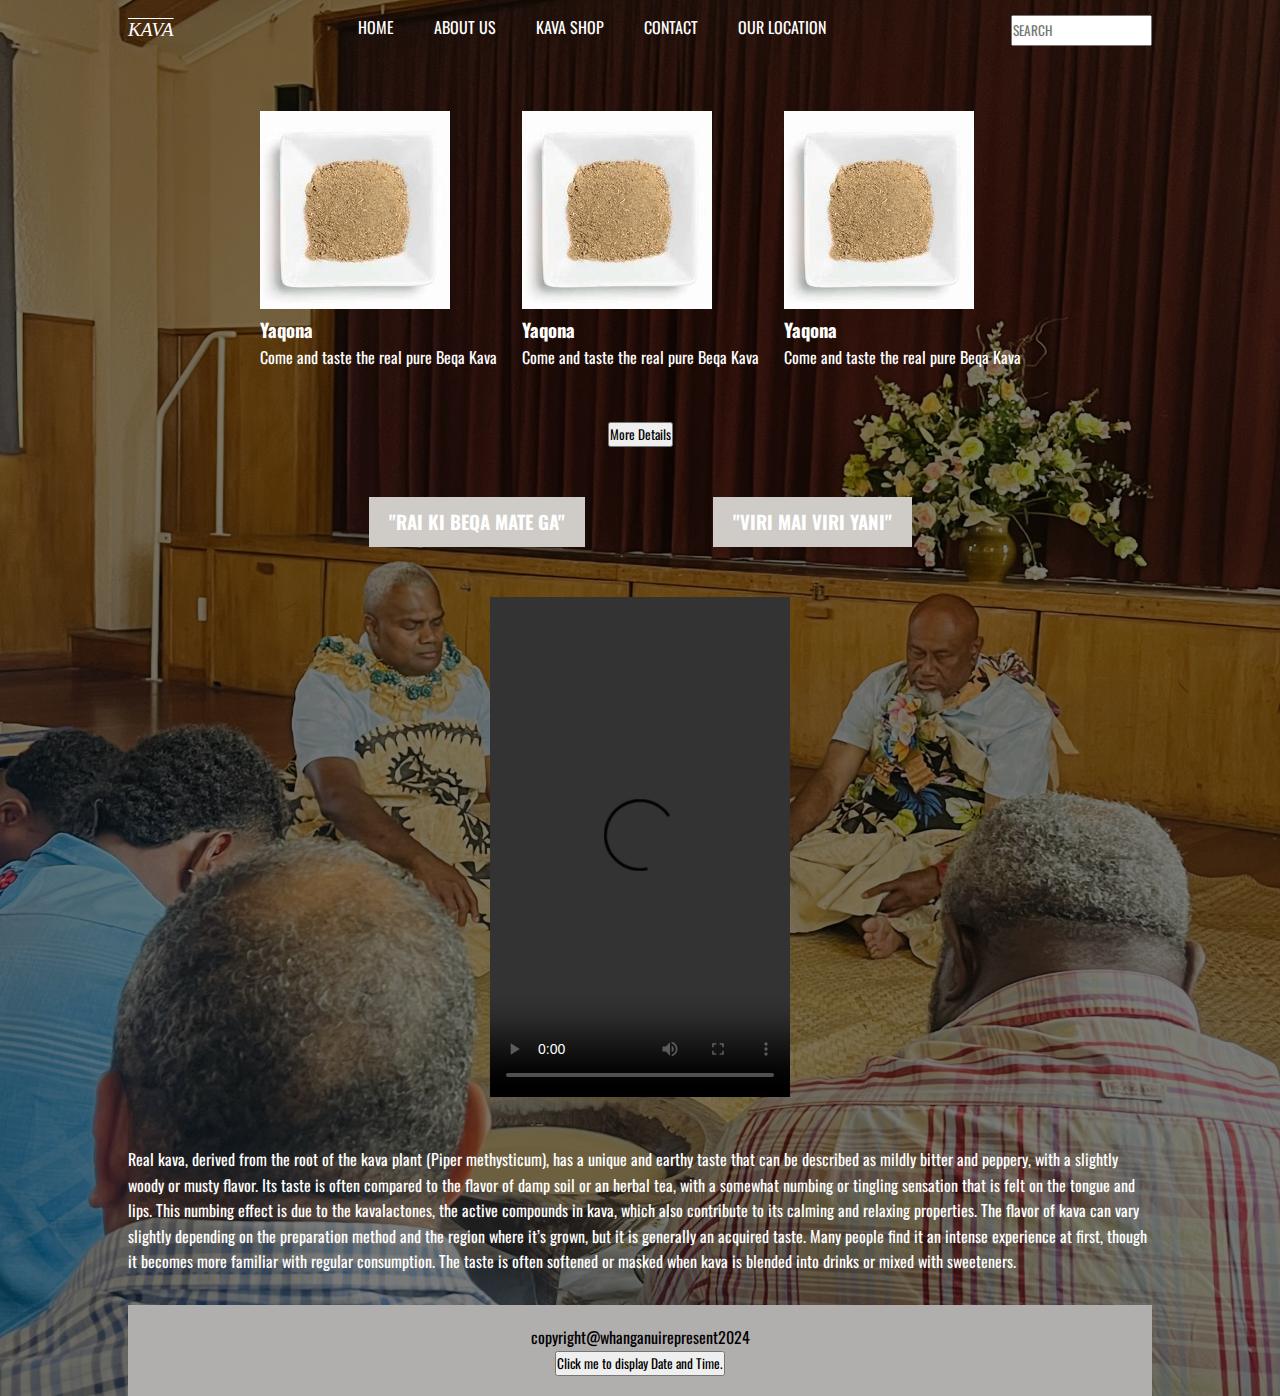
==== index.html @ 985a9b54 "website completed" ====
<!DOCTYPE html>
<html lang="en">
  <head>
    <meta charset="UTF-8" />
    <meta http-equiv="X-UA-Compatible" content="IE=edge" />
    <meta name="viewport" content="width=device-width, initial-scale=1.0" />
    <title>Document</title>
    <link
      rel="stylesheet"
      href="https://cdnjs.cloudflare.com/ajax/libs/font-awesome/6.6.0/css/all.min.css"
      integrity="sha512-Kc323vGBEqzTmouAECnVceyQqyqdsSiqLQISBL29aUW4U/M7pSPA/gEUZQqv1cwx4OnYxTxve5UMg5GT6L4JJg=="
      crossorigin="anonymous"
      referrerpolicy="no-referrer"
    />
    <link rel="stylesheet" href="styles.css" />
  </head>
  <body>
    <div class="home-container">
      <header>
        <div class="logo">KAVA</div>
        <ul class="nav-links">
          <li><a href="index.html">HOME</a></li>
          <li><a href="about.html">ABOUT US</a></li>
          <li><a href="kava-shop.html">KAVA SHOP</a></li>
          <li><a href="kava-shop.html">CONTACT</a></li>
          <li><a href="our-location.html">OUR LOCATION</a></li>
        </ul>
        <input type="text" placeholder="SEARCH" />
      </header>
   
    <div class="kava-container">
      <div>
        <img src="./images/Kava.jpg" alt="Yaqona Image" />
        <h3>Yaqona</h3>
        <p>Come and taste the real pure Beqa Kava</p>
      </div>
      <div>
        <img src="./images/Kava.jpg" alt="Yaqona Image" />
        <h3>Yaqona</h3>
        <p>Come and taste the real pure Beqa Kava</p>
      </div>
      <div>
        <img src="./images/Kava.jpg" alt="Yqona Image" />
        <h3>Yaqona</h3>
        <p>Come and taste the real pure Beqa Kava</p>
      </div>
    </div>
   <div style="text-align:center; margin-bottom:50px"><a href="kava-shop.html"> <button>
    More Details
  </button></a></div>
    <div class="toso-container" style="display:flex">
      <h3>"RAI KI BEQA MATE GA"</h3>
      <h3>"VIRI MAI VIRI YANI"</h3>
    </div>
    <div class="video-container">
       <video src="images/IMG_7968.MOV" controls height="500px"></video>
      <!-- <iframe -->
        <!-- width="560" -->
        <!-- height="315" -->
        <!-- src="https://www.youtube.com/embed/9Anozq6zSnQ?si=ALN3-ipqQYVb7SBo" -->
        <!-- title="YouTube video player" -->
        <!-- frameborder="0" -->
        <!-- allow="accelerometer; autoplay; clipboard-write; encrypted-media; gyroscope; picture-in-picture; web-share" -->
        <!-- referrerpolicy="strict-origin-when-cross-origin" -->
        <!-- allowfullscreen -->
      <!-- ></iframe> -->
    </div>
    <div class="description-container">
      <p>
        Real kava, derived from the root of the kava plant (Piper methysticum),
        has a unique and earthy taste that can be described as mildly bitter and
        peppery, with a slightly woody or musty flavor. Its taste is often
        compared to the flavor of damp soil or an herbal tea, with a somewhat
        numbing or tingling sensation that is felt on the tongue and lips. This
        numbing effect is due to the kavalactones, the active compounds in kava,
        which also contribute to its calming and relaxing properties. The flavor
        of kava can vary slightly depending on the preparation method and the
        region where it’s grown, but it is generally an acquired taste. Many
        people find it an intense experience at first, though it becomes more
        familiar with regular consumption. The taste is often softened or masked
        when kava is blended into drinks or mixed with sweeteners.
      </p>
    </div>
  </body>
  <footer>
    <p>copyright@whanganuirepresent2024</p> 
    <button type="button"
onclick="document.getElementById('demo').innerHTML = Date()">
Click me to display Date and Time.</button> 

<p id="demo"></p>
  </footer>
</div>
</html>
---- styles.css ----
@import url('https://fonts.googleapis.com/css2?family=Oswald:wght@200..700&display=swap');


*{
  margin: 0;
  padding: 0;
  box-sizing: border-box;
  line-height: 1.6;
  font-family: "Oswald", serif;
  text-decoration: none;
}

a{
  color: #fff;
}


body{
  width: 100vw;
}

/* header */
.container {
  width: 100%;
    color: rgb(15, 8, 8);
    padding: 20px 0;
    font-family: "Courier New", Courier, monospace;
  }


  header {
    width: 80%;
    margin: 0 auto;
    padding: 15px 0;
    display: flex;
    justify-content: space-between;
  }

  .nav-links {
    display: flex;
    gap: 40px;
  }
  .logo {
    font-family: Arial, Helvetica, sans-serif;
    font-size: large;
    text-decoration: wavy;
    text-decoration: overline;
    font-style: oblique;
    font-family: Georgia, "Times New Roman", Times, serif;
    font-size: larger;
  }

  .nav-links li {
    list-style: none;
  }


  /* footer */
  footer {
    width: 80%;
    margin: 0 auto;
    display: flex;
    flex-direction: column;
    align-items: center;
    justify-content:center;
    text-align: center;
    background-color: rgb(177, 174, 174);
    padding: 20px 0;
    font-family: "Courier New", Courier, monospace;
    color: black;
  }
  





  /* home page */
.home-container{
  background-image: linear-gradient(rgba(0,0,0,0.5), rgba(0,0,0,0.5)), url('images/home-backpage.jpg');
  background-size: cover;
  background-position: center;
  background-color: rgba(0,0,0,0.5); /* Black background with opacity */
color: white;
}


  .toso-container {

    justify-content: center;
    gap: 10%;
  }
  .toso-container h3 {
    background-color: rgb(207, 204, 200);
    padding: 10px 20px;
  }

  .video-container {
    margin: 50px 0;
    width: 100%;
    display: flex;
    justify-content: center;
    align-items: center;
  }
  .description-container {
    width: 80%;
    margin: 0 auto;
    margin-bottom: 30px;
    font-size: 1rem;

  }

/* about us page */
.about-container, .kavashop-container, .contact-container{
  background-image: linear-gradient(rgba(0,0,0,0.5), rgba(0,0,0,0.5)), url('images/thumbnail_IMG_0276.jpg');
  background-size: cover;
  background-position: center;
  background-color: rgba(0,0,0,0.5); /* Black background with opacity */
color: white;
}
.des-container{
  width: 80%;
  margin: 0 auto;
  margin: 80px auto;
}

.des-container h2 {
  margin-bottom: 20px;
}

.aboutpage-image-container {
  width: 80%;
  margin: 50px auto;
  display: flex;
  justify-content: center;
  gap: 20px;
}

.aboutpage-image {
  width: 30%;
  height: 30vh;
  object-fit: cover;



}



/* kava shop  */
.kava-container {
  width: 80%;
  margin: 50px auto;
  display: flex;
  flex-wrap: wrap;
  justify-content: center;
  gap: 25px;
  

}
.kava-container li {
  list-style: none;
  display: flex;
  flex-direction: column;
  align-items: center;
  border: 1px solid lightgrey;
  width: calc(25% - 25px);
  padding: 15px;
  box-shadow: 0px 0px 8px 4px rgb(111, 117, 160);
}

.kava-container li:hover {
  box-shadow: 0px 0px 15px 5px rgb(111, 117, 160);


}

/* Contact Page */
.contact-form {
display: flex;
flex-direction: column;
align-items: center;
gap: 20px;
margin-top: 3%;


}
.contact-form div {
  width: 30%;
display: flex;
flex-direction:column ;
}

.contact-title {
  text-align: center;
  margin-top: 2%;
}
.contact-form div input,.contact-form div textarea  {
  padding: 8px 15px;
}
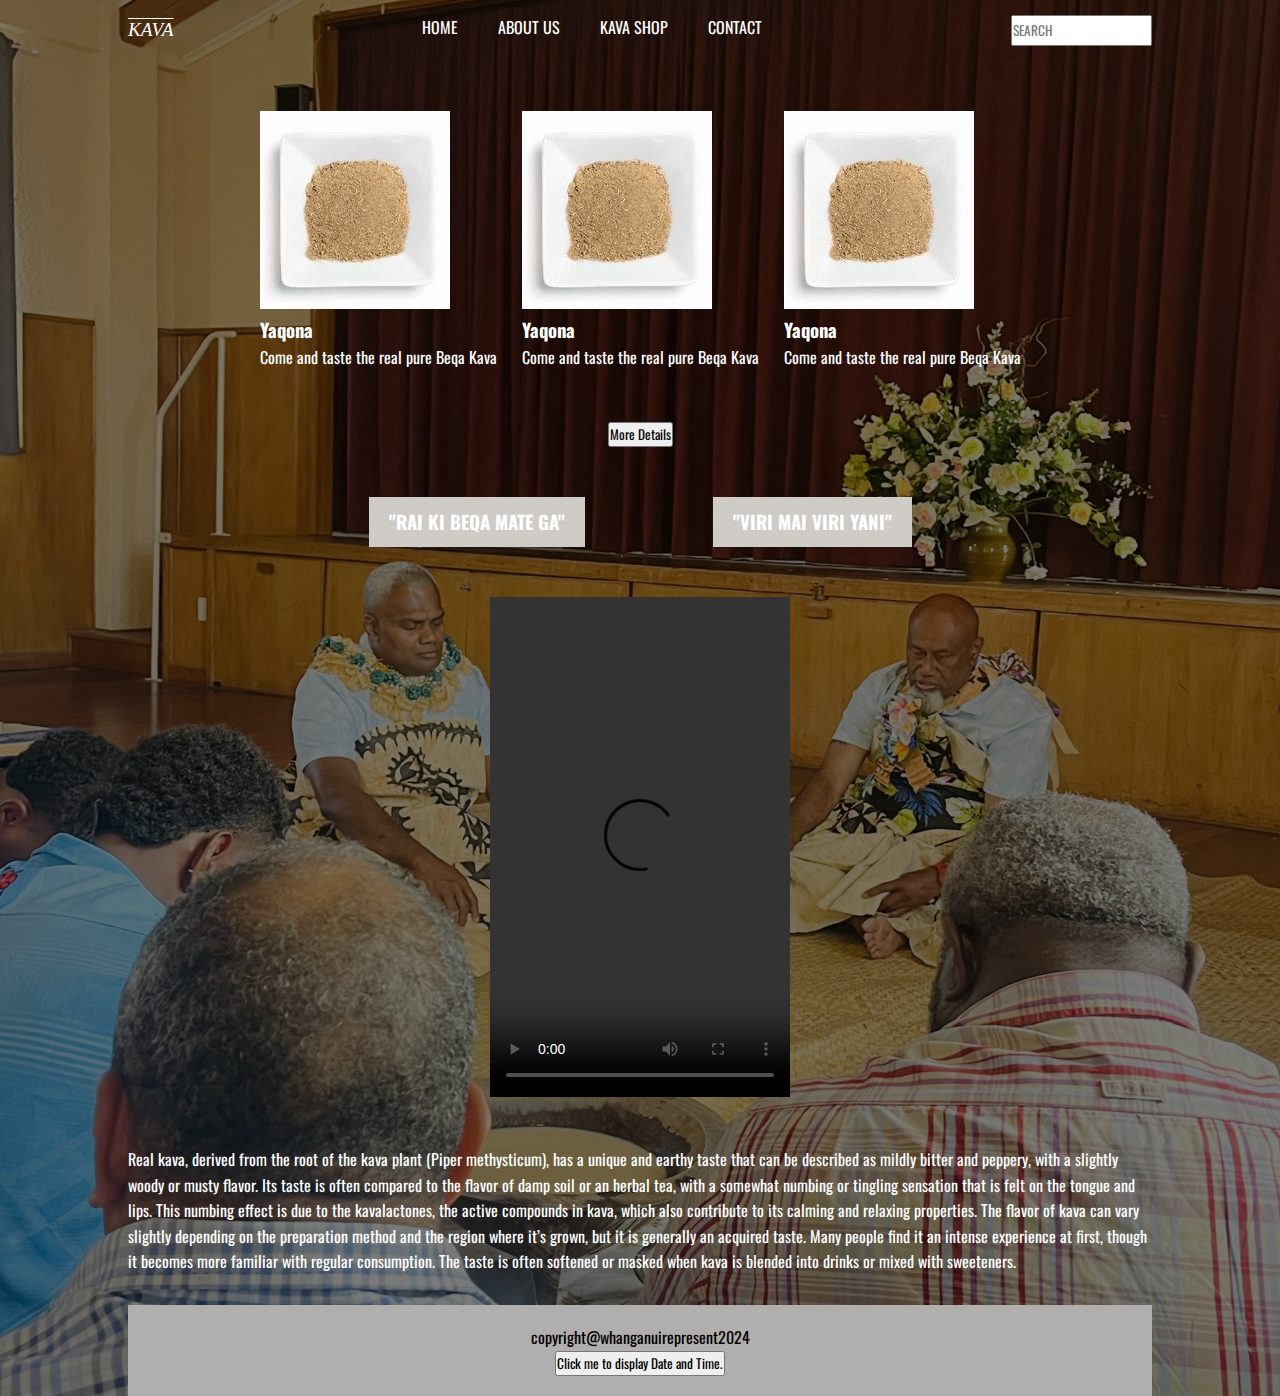
==== commit a573fa11: "website location changed" ====
--- a/index.html
+++ b/index.html
@@ -23,7 +23,6 @@
           <li><a href="about.html">ABOUT US</a></li>
           <li><a href="kava-shop.html">KAVA SHOP</a></li>
           <li><a href="kava-shop.html">CONTACT</a></li>
-          <li><a href="our-location.html">OUR LOCATION</a></li>
         </ul>
         <input type="text" placeholder="SEARCH" />
       </header>
